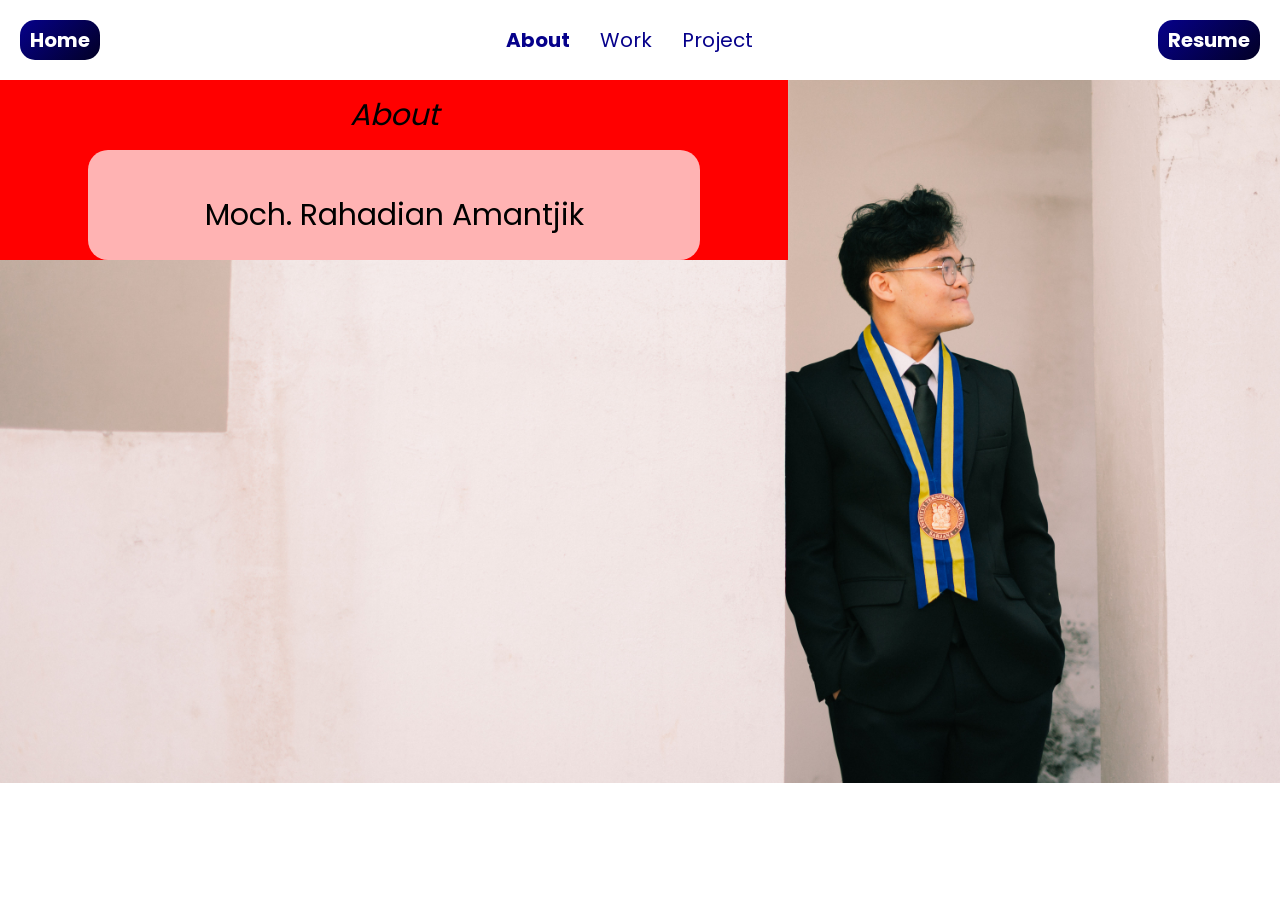
==== about.html @ 251cc359 "initialize layout for page about" ====
<!DOCTYPE html>
<html lang="en">
<head>
    <meta charset="UTF-8">
    <meta name="viewport" content="width=device-width, initial-scale=1.0">
    <title>About</title>
    <link rel="stylesheet" href="style.css">
</head>
<body class="about">
    <div class="header">
        <div class="home">
            <a href="index.html">Home</a>
        </div>
        <div class="navigation">
            <a href="about.html" class="about">About</a>
            <a href="work.html">Work</a>
            <a href="Project.html">Project</a>
        </div>
        <div class="resume">
            <a href="#">Resume</a>
        </div>
        <br>
    </div>
    <div class="about-box">
        <h1>About</h1>
        <div class="name-about">
            Moch. Rahadian Amantjik
        </div>    
    </div>

</body>
</html>
---- style.css ----
/* http://meyerweb.com/eric/tools/css/reset/ 
   v2.0 | 20110126
   License: none (public domain)
*/

html, body, div, span, applet, object, iframe,
h1, h2, h3, h4, h5, h6, p, blockquote, pre,
a, abbr, acronym, address, big, cite, code,
del, dfn, em, img, ins, kbd, q, s, samp,
small, strike, strong, sub, sup, tt, var,
b, u, i, center,
dl, dt, dd, ol, ul, li,
fieldset, form, label, legend,
table, caption, tbody, tfoot, thead, tr, th, td,
article, aside, canvas, details, embed, 
figure, figcaption, footer, header, hgroup, 
menu, nav, output, ruby, section, summary,
time, mark, audio, video {
	margin: 0;
	padding: 0;
	border: 0;
	font-size: 100%;
	font: inherit;
	vertical-align: baseline;
}
/* HTML5 display-role reset for older browsers */
article, aside, details, figcaption, figure, 
footer, header, hgroup, menu, nav, section {
	display: block;
}
body {
	line-height: 1;
}
ol, ul {
	list-style: none;
}
blockquote, q {
	quotes: none;
}
blockquote:before, blockquote:after,
q:before, q:after {
	content: '';
	content: none;
}
table {
	border-collapse: collapse;
	border-spacing: 0;
}

/**
 * For modern browsers
 * 1. The space content is one way to avoid an Opera bug when the
 *    contenteditable attribute is included anywhere else in the document.
 *    Otherwise it causes space to appear at the top and bottom of elements
 *    that are clearfixed.
 * 2. The use of `table` rather than `block` is only necessary if using
 *    `:before` to contain the top-margins of child elements.
 */
.cf:before,
.cf:after {
    content: " "; /* 1 */
    display: table; /* 2 */
}

.cf:after {
    clear: both;
}

/**
 * For IE 6/7 only
 * Include this rule to trigger hasLayout and contain floats.
 */
.cf {
    zoom: 1;
}







/* style */
@font-face {
    font-family: 'Poppins';
    src: url(font/Poppins-Regular.ttf);
}

@font-face {
    font-family: 'Poppins';
    src: url(font/Poppins-Bold.ttf);
    font-weight: 700;
}

.header {
    display: flex;
    flex-flow: row;
    justify-content: center;
    box-sizing: border-box;
    position: fixed;
    top: 0;
    left: 0;
    width: 100%;
    padding: 20px;
    background-color: white;
}

.home, .resume {
    background: linear-gradient(135deg, #06018B, #020025);
    line-height: 40px;
    height: 40px;
    text-align: center;
    border-radius: 15px;
    padding: 0px 10px;
}

.home a, .resume a {
    text-decoration: none;
    color: white;
    font-weight: bold;
    font-family: 'Poppins';
    font-size: 20px;
}

.navigation {
    margin: auto;
    display: flex;
    flex-direction: row;
    justify-content: center;
    gap: 30px;
}

.navigation a {
    font-family: 'Poppins';
    font-size: 20px;
    text-decoration: none;
    color: #06018B;
}



.main {
    display: flex;
    justify-content: center;
    margin: 150px auto;
    gap: 100px;
}

.box {

    height: 400px;
    float: left;
}

.foto {
    width: 400px;
}

.description {
    width: 500px;
    height: 400px;
    display: flex;
    flex-direction: column;
    justify-content: center;
    font-family: 'Poppins', sans-serif;

}

.hello {
    font-size: 60px;
}

.name {
    font-size: 80px;
    font-weight: bold;
    background: linear-gradient(135deg, #06018B, #020025);
    -webkit-background-clip: text;
    background-clip: text;
    -webkit-text-fill-color: transparent;
    color: transparent;
}

.role {
    font-size: 19px;
    font-style: italic;
}

.messagebox {
    background-color: rgb(243, 243, 243);
    border-radius: 13px;
    padding: 20px;
    box-shadow: 0px 5px 5px rgba(0, 0, 0, 0.3);
    line-height: 25px;
    text-align: justify;
    font-size: 18px;
}

img.socmed {
    width: 30px;
}

.network {
    margin: 20px 0px 10px;
    display: flex;
    flex-direction: row;
    gap: 10px;
}


/* Halaman About */

body.about {
    background-image: url(img/about-bg.jpg);
    background-repeat: no-repeat;
    background-size: cover;
    background-position: 0px -70px;
    
}

a.about {
    font-weight: bold;
}


.about-box {
    margin: 80px 0px 0px 0px;
    background-color: red;
    width: 61.6%;
}

h1 {
    font-family: 'Poppins';
    font-size: 30px;
    font-style: italic;
    width: 70%;
    padding: 20px;
    margin: 0px auto; 
    text-align: center; 
}

.name-about {
    margin: 0px auto;
    width: 70%;
    border-radius: 20px;
    background: rgba(255,255,255,0.7);
    font-size: 30px;
    font-family: 'Poppins';
    text-align: center;
    padding: 50px 30px 30px 30px; /* atas kanan bawah kiri */
}
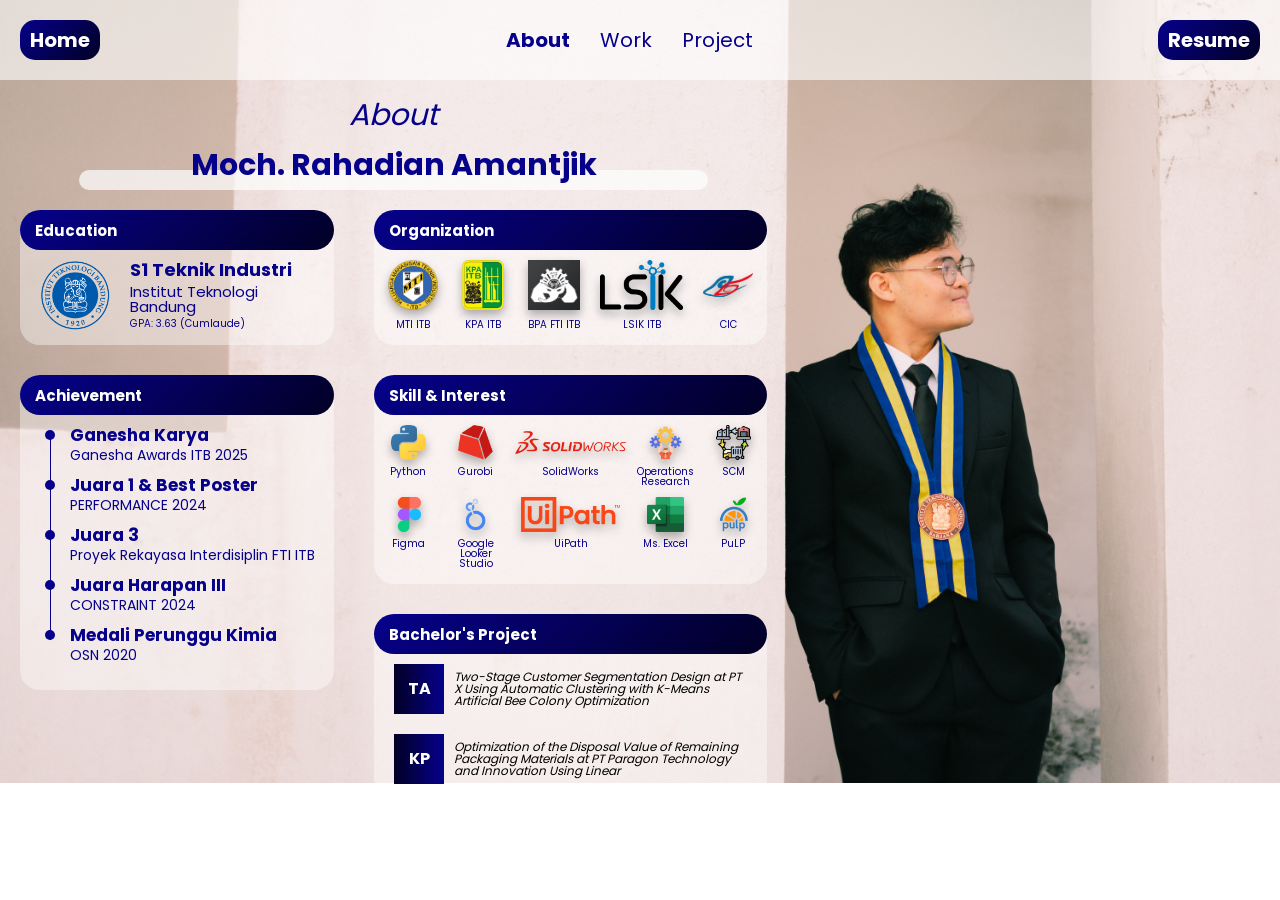
==== commit abc4be43: "about page has been compeleted" ====
--- a/about.html
+++ b/about.html
@@ -23,9 +23,155 @@
     </div>
     <div class="about-box">
         <h1>About</h1>
+
         <div class="name-about">
             Moch. Rahadian Amantjik
-        </div>    
+        </div>   
+        <div class="name-about-box">
+        </div>         
+    </div>
+    <div class="main-about">
+        <div class="left-main">
+            <div class="education">
+                <div class="edu-header">
+                    <h2>Education</h2>
+                </div>
+                <div class="edu-body cf">
+                    <img src="img/itb.png" alt="" class="itb">
+                    <div class="itb">
+                        <h3>S1 Teknik Industri</h3>
+                        <h4>Institut Teknologi Bandung</h4>
+                        <h5>GPA: 3.63 (Cumlaude)</h5>
+                    </div>
+                </div>
+            </div>
+            <div class="achievement">
+                <div class="achi-header">
+                    <h2>Achievement</h2>
+                </div>
+                <div class="achi-body">
+                    <ul>
+                        <li>
+                            <div>Ganesha Karya</div>
+                            <div>Ganesha Awards ITB 2025</div>
+                        </li>
+                        <li>
+                            <div>Juara 1 & Best Poster</div>
+                            <div>PERFORMANCE 2024</div>
+                        </li>
+                        <li>
+                            <div>Juara 3</div>
+                            <div>Proyek Rekayasa Interdisiplin FTI ITB</div>
+                        </li>
+                        <li>
+                            <div>Juara Harapan III</div>
+                            <div>CONSTRAINT 2024</div>
+                        </li>
+                        <li>
+                            <div>Medali Perunggu Kimia</div>
+                            <div>OSN 2020</div>
+                        </li>
+                    </ul>
+                </div>
+            </div>
+        </div>
+        <div class="right-main">
+            <div class="organization">
+                <div class="org-header">
+                    <h2>Organization</h2>
+                </div>
+                <div class="org-body">
+                    <div class="mtiitb">
+                        <img src="img/mtiitb.png" alt="">
+                        <div>MTI ITB</div>
+                    </div>
+                    <div class="kpaitb">
+                        <img src="img/kpaitb.png" alt="">
+                        <div>KPA ITB</div>
+                    </div>
+                    <div class="ftiitb">
+                        <img src="img/ftiitb.png" alt="">
+                        <div>BPA FTI ITB</div>
+                    </div>
+                    <div class="lsikitb">
+                        <img src="img/lsik.png" alt="">
+                        <div>LSIK ITB</div>
+                    </div>
+                    <div class="cic">
+                        <img src="img/cic.png" alt="">
+                        <div>CIC</div>
+                    </div>
+                </div>
+            </div>
+            <div class="skill">
+                <div class="skill-header">
+                    <h2>Skill & Interest</h2>
+                </div>
+                <div class="skill-body">
+                    <div class="item">
+                        <img src="img/python.png" alt="">
+                        <div>Python</div>
+                    </div>
+                    <div class="item">
+                        <img src="img/gurobi.png" alt="">
+                        <div>Gurobi</div>
+                    </div>
+                    <div class="item">
+                        <img src="img/sw.png" alt="">
+                        <div>SolidWorks</div>
+                    </div>
+                    <div class="item">
+                        <img src="img/or.png" alt="">
+                        <div>Operations Research</div>
+                    </div>
+                    <div class="item">
+                        <img src="img/scm.png" alt="">
+                        <div>SCM</div>
+                    </div>
+                    <div class="item">
+                        <img src="img/figma.png" alt="">
+                        <div>Figma</div>
+                    </div>
+                    <div class="item">
+                        <img src="img/looker.png" alt="">
+                        <div>Google Looker Studio</div>
+                    </div>
+                    <div class="item">
+                        <img src="img/uipath.png" alt="">
+                        <div>UiPath</div>
+                    </div>
+                    <div class="item">
+                        <img src="img/excel.png" alt="">
+                        <div>Ms. Excel</div>
+                    </div>
+                    <div class="item">
+                        <img src="img/pulp.png" alt="">
+                        <div>PuLP</div>
+                    </div>
+            
+                </div>
+            </div>
+            <div class="bach">
+                <div class="bach-header">
+                    <h2>Bachelor's Project</h2>
+                </div>
+                <div class="bach-body">
+                    <div class="item">
+                        <div class="box">
+                            TA
+                        </div>
+                        <div class="label">Two-Stage Customer Segmentation Design at PT X Using Automatic Clustering with K-Means Artificial Bee Colony Optimization</div>
+                    </div>
+                    <div class="item">
+                        <div class="box">
+                            KP
+                        </div>
+                        <div class="label">Optimization of the Disposal Value of Remaining Packaging Materials at PT Paragon Technology and Innovation Using Linear</div>
+                    </div>
+
+                </div>
+            </div>
+        </div>
     </div>
 
 </body>
--- a/style.css
+++ b/style.css
@@ -102,7 +102,8 @@
     left: 0;
     width: 100%;
     padding: 20px;
-    background-color: white;
+    z-index: 9999;
+    background: rgba(255,255,255,0.6);
 }
 
 .home, .resume {
@@ -224,8 +225,7 @@
 
 .about-box {
     margin: 80px 0px 0px 0px;
-    background-color: red;
-    width: 61.6%;
+    width: 61.5%;
 }
 
 h1 {
@@ -235,16 +235,219 @@
     width: 70%;
     padding: 20px;
     margin: 0px auto; 
-    text-align: center; 
+    text-align: center;
+    color: #06018B; 
 }
 
 .name-about {
-    margin: 0px auto;
-    width: 70%;
+    font-size: 30px;
+    font-family: 'Poppins';
+    text-align: center;
+    font-weight: bold;
+    color: #06018B;
+}
+
+.name-about-box {
+    margin: -10px auto 0px;
+    height: 20px;
+    width: 80%;
     border-radius: 20px;
     background: rgba(255,255,255,0.7);
-    font-size: 30px;
-    font-family: 'Poppins';
+}
+
+.main-about {
+    width: 61.5%;
+}
+
+.left-main {
+    width: 45%;
+    float: left;
+    padding: 20px;
+    box-sizing: border-box;
+    position: relative;
+}
+
+.right-main {
+    width: 55%;
+    float: left;
+    padding: 20px;
+    box-sizing: border-box;
+    position: relative;
+}
+
+.edu-header, .achi-header, .org-header, .skill-header, .bach-header {
+    border-radius: 20px;
+    height: 40px;
+    padding: 15px;
+    background: linear-gradient(135deg, #06018B, #020025);
+    position: absolute;
+    box-sizing: border-box;
+    left: 20px;
+    right: 20px;
+    z-index: 100;
+    display: flex;
+    align-items: center;
+}
+
+.edu-body, .achi-body, .org-body, .skill-body, .bach-body {
+    background: rgba(255, 255, 255, 0.4);
+    border-radius: 20px;
+    padding: 50px 0 15px 0;
+    margin: 0 0 30px 0;
+    display: flex;
+    align-items: center;
+    gap: 20px;
+    position: relative;
+}
+
+h2 {
+    font-family: 'Poppins';
+    font-weight: bold;
+    font-size: 15px;
+    color: white;
+}
+
+img.itb {
+    width: 70px;
+    float: left;
+}
+
+h3 {
+    font-family: 'Poppins';
+    font-weight: bold;
+    font-size: 18px;
+    color: #06018B
+}
+
+h4 {
+    font-family: 'Poppins';
+    font-size: 15px;
+    color: #06018B    
+}
+
+h5 {
+    font-family: 'Poppins';
+    font-size: 10px;
+    color: #06018B    
+}
+
+.itb {
+    display: flex;
+    flex-direction: column;
+    justify-content: center;
+    gap: 5px;
+}
+
+ul {
+    font-family: 'Poppins';
+    font-size: 17px;
+    display: flex;
+    flex-direction: column;
+    justify-content: center;
+    color: #06018B;
+    line-height: 20px;
+}
+
+ul li div:nth-child(1) {
+    font-weight: bold;
+}
+
+ul li div:nth-child(2) {
+    font-size: 14px;
+    margin-bottom: 10px;
+}
+
+ul:before {
+    position: absolute;
+    content: "";
+    background-color: #06018B;
+    width: 1px;
+    top: 55px;
+    bottom: 50px;
+    left: 30px;
+}
+
+ul div {
+    margin-left: 50px;
+    position: relative;
+}
+
+ul div:nth-child(1):before {
+    position: absolute;
+    content: "";
+    background-color: #06018B;
+    width: 10px;
+    height: 10px;
+    border-radius: 50% ;
+    left: -25px;
+    top: 5px;
+}
+
+.mtiitb, .kpaitb, .ftiitb, .lsikitb, .cic {
+    display: flex;
+    flex-direction: column;
     text-align: center;
-    padding: 50px 30px 30px 30px; /* atas kanan bawah kiri */
-}+    gap: 10px;
+}
+
+.org-body {
+    display: flex;
+    flex-direction: row;
+    justify-content: center;
+    font-family: 'Poppins';
+    font-size: 10px;
+    color: #06018B;
+}
+
+.org-body img {
+    height: 50px;
+    filter: drop-shadow(0 5px 5px rgba(0,0,0,0.3));
+}
+
+.skill-body img {
+    height: 35px;
+    filter: drop-shadow(0 5px 5px rgba(0,0,0,0.3));
+    margin-bottom: 5px;
+}
+
+.skill-body {
+    display: grid;
+    grid-template-columns: repeat(5,1fr);
+    row-gap: 10px;
+    column-gap: 0px;
+    text-align: center;
+    font-family: 'Poppins';
+    font-size: 10px;
+    align-items: start;
+    color: #06018B;
+}
+
+.bach-body {
+    display: flex;
+    flex-direction: column;
+    padding-left: 20px ;
+}
+
+
+.bach-body .box {
+    width: 50px;
+    height: 50px;
+    background: linear-gradient(90deg,#020025,#06018B);
+    color: white;
+    font-family: 'Poppins';
+    font-weight: bold;
+    display: flex;
+    justify-content: center;
+    align-items: center;
+}
+
+.bach-body .label {
+    height: 50px;
+    font-family: 'Poppins';
+    font-size: 12px;
+    font-style: italic;
+    display: flex;
+    align-items: center;
+    padding-left: 10px;
+    padding-right: 20px;
+}
